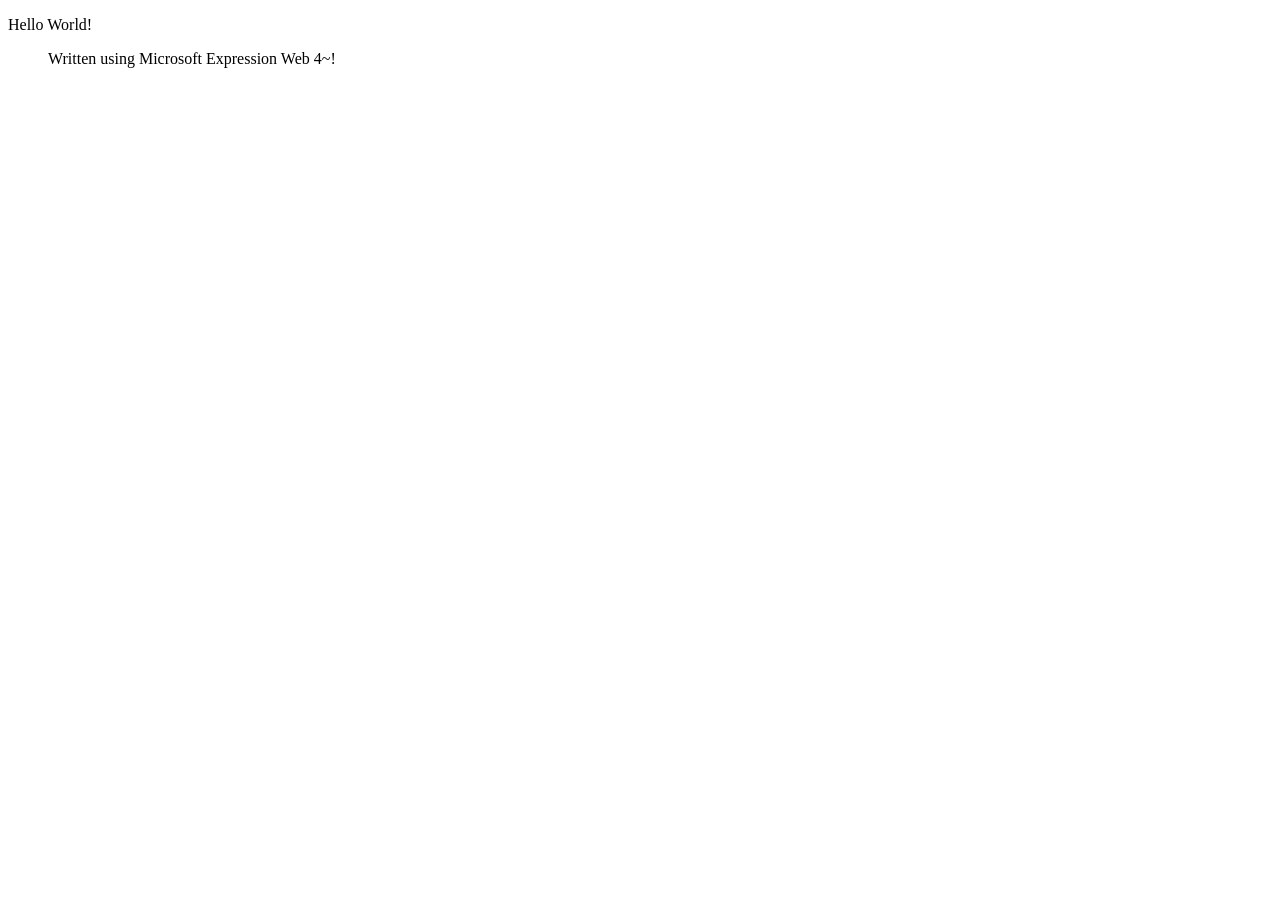
==== index.html @ 125fa040 "Add files via upload" ====
﻿<!DOCTYPE html PUBLIC "-//W3C//DTD XHTML 1.0 Transitional//EN" "http://www.w3.org/TR/xhtml1/DTD/xhtml1-transitional.dtd">
<html xmlns="http://www.w3.org/1999/xhtml">

<head>
<meta content="en-us" http-equiv="Content-Language" />
<meta content="text/html; charset=utf-8" http-equiv="Content-Type" />
<title>Levi's Site</title>
<style type="text/css">
.auto-style1 {
	margin-left: 40px;
}
</style>
</head>

<body>

<p>Hello World! </p>
<p class="auto-style1">Written using Microsoft Expression Web 4~! </p>

</body>

</html>
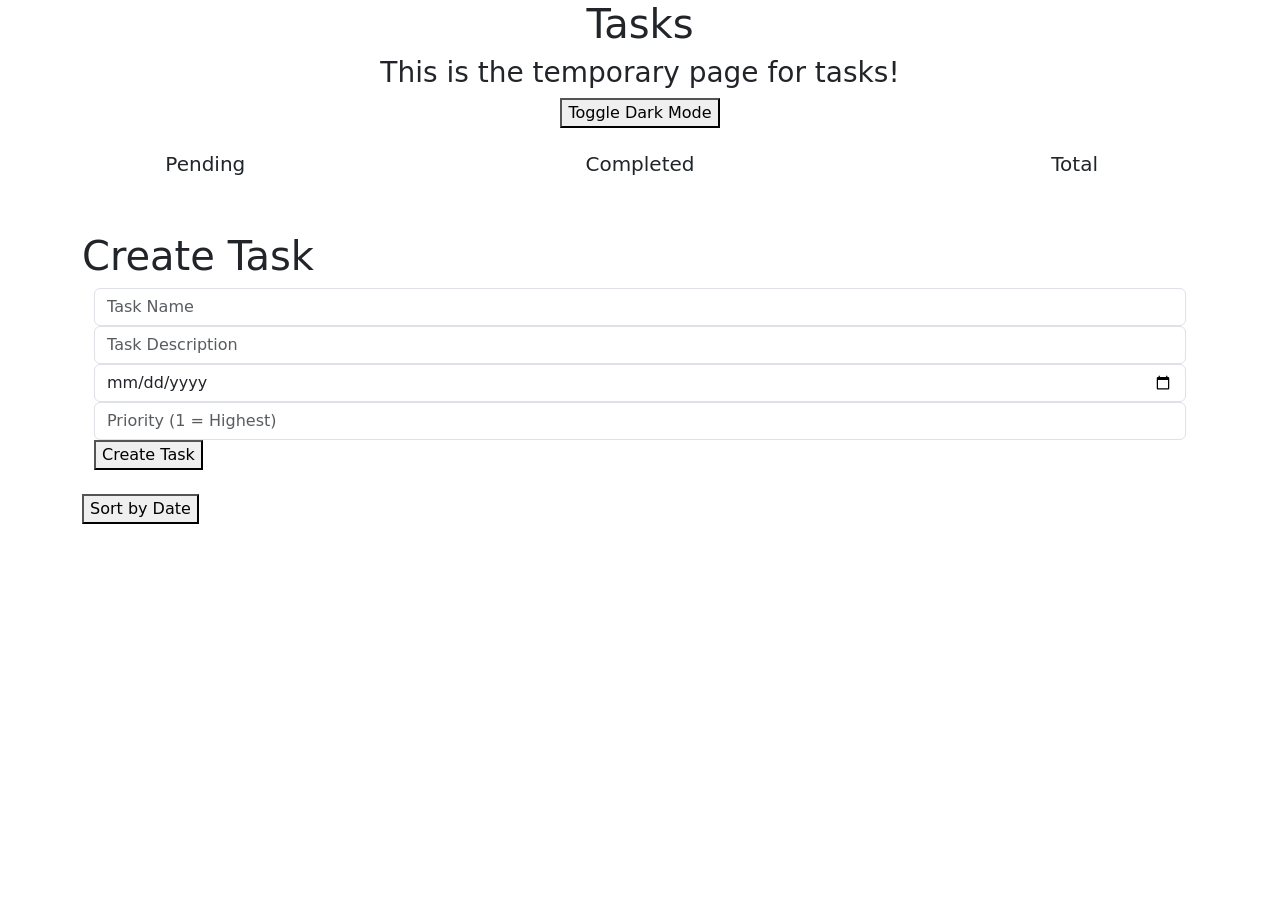
==== commit 4477ffc8: "Update index.html" ====
--- a/index.html
+++ b/index.html
@@ -1,22 +1,69 @@
-﻿<!DOCTYPE html PUBLIC "-//W3C//DTD XHTML 1.0 Transitional//EN" "http://www.w3.org/TR/xhtml1/DTD/xhtml1-transitional.dtd">
-<html xmlns="http://www.w3.org/1999/xhtml">
-
+<!DOCTYPE html>
+<html lang="en">
 <head>
-<meta content="en-us" http-equiv="Content-Language" />
-<meta content="text/html; charset=utf-8" http-equiv="Content-Type" />
-<title>Levi's Site</title>
-<style type="text/css">
-.auto-style1 {
-	margin-left: 40px;
-}
-</style>
+    <meta charset="UTF-8">
+    <meta name="viewport" content="width=device-width, initial-scale=1.0">
+    <title>Task Manager</title>
+    <link href="https://cdn.jsdelivr.net/npm/bootstrap@5.3.8/dist/css/bootstrap.min.css" rel="stylesheet" integrity="sha384-sRIl4kxILFvY47J16cr9ZwB07vP4J8+LH7qKQnuqkuIAvNWLzeN8tE5YBujZqJLB" crossorigin="anonymous">
+    <link rel="stylesheet" href="./style.css">
 </head>
-
 <body>
 
-<p>Hello World! </p>
-<p class="auto-style1">Written using Microsoft Expression Web 4~! </p>
+        <div class="container text-center header">
+            <h1> Tasks </h1>
+            <h3>This is the temporary page for tasks!</h3>
 
+            <button id="themeToggle" class="status-btn">Toggle Dark Mode</button>
+        </div>
+
+        <div class="row my-4 text-center">
+            <div class="col-md-4">
+                <div class="task-section">
+                    <h5>Pending</h5>
+                    <span id="pendingCount" class="badge">0</span>
+                </div>
+            </div>
+            <div class="col-md-4">
+                <div class="task-section">
+                    <h5>Completed</h5>
+                    <span id="completedCount" class="badge">0</span>
+                </div>
+            </div>
+            <div class="col-md-4">
+                <div class="task-section">
+                    <h5>Total</h5>
+                    <span id="totalCount" class="badge">0</span>
+                </div>
+            </div>
+        </div>
+
+        <div class="main-content container">
+            <h1> Create Task </h1>
+            <div class="container createTask">
+                <!-- <div id="taskName" class="mb-4"> -->
+                <input type="text" id="titleField" class="form-control" placeholder="Task Name">
+                <input type="text" id="descField" class="form-control" placeholder="Task Description">
+                <input type="date" id="deadlineField" class="form-control" placeholder="Task Due Date">
+                <input type="number" id="priorityField" class="form-control" placeholder="Priority (1 = Highest)">
+                <button id="submitTask">Create Task</button>
+            </div>
+        </div>
+
+        <div class="footer container text-center py-4 gradient-footer">
+            <div class="d-flex justify-content-between align-items-center mb-3">
+
+                <button id="sortDateBtn" class="status-btn">Sort by Date</button>
+            </div>
+            
+            <p id="currTasks"></p>
+            <!-- the javascript will modify the contents of currTasks-->
+        </div>
+    </div>
+
+    <script src="https://ajax.googleapis.com/ajax/libs/jquery/3.7.1/jquery.min.js"></script>
+    <script src="https://cdn.jsdelivr.net/npm/bootstrap@5.3.8/dist/js/bootstrap.bundle.min.js" integrity="sha384-FKyoEForCGlyvwx9Hj09JcYn3nv7wiPVlz7YYwJrWVcXK/BmnVDxM+D2scQbITxI" crossorigin="anonymous"></script>
+    <script src="./app.js"></script>
+    <script src="./GroupProject/app.js"></script> 
+    <!-- the two app.js references are to make sure it works both locally and on github -->
 </body>
-
 </html>
